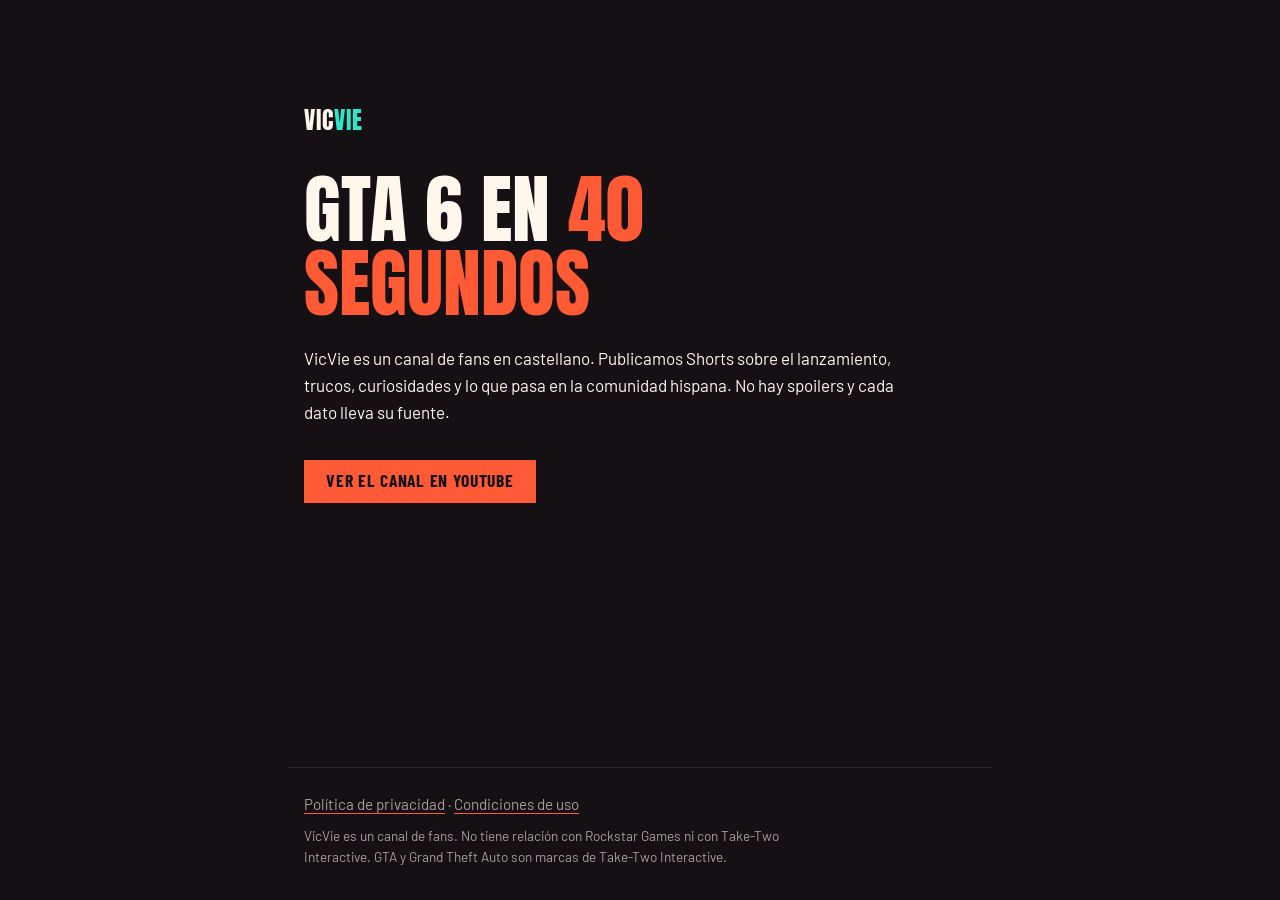
==== index.html @ 203c46b2 "Web de VicVie: inicio, política de privacidad y condiciones Co-Authored-By: Claude Opus 5.5 <noreply" ====
<!doctype html>
<html lang="es">
<head>
<meta charset="utf-8">
<meta name="viewport" content="width=device-width, initial-scale=1">
<title>VicVie · GTA 6 en Shorts</title>
<meta name="description" content="VicVie es un canal de fans de GTA 6 en castellano: noticias, trucos y curiosidades en YouTube Shorts, sin spoilers.">
<link rel="preconnect" href="https://fonts.googleapis.com">
<link rel="preconnect" href="https://fonts.gstatic.com" crossorigin>
<link href="https://fonts.googleapis.com/css2?family=Anton&family=Barlow:wght@400;600&family=Barlow+Condensed:wght@700&display=swap" rel="stylesheet">
<link rel="stylesheet" href="estilo.css">
</head>
<body>
<main>
  <p class="marca">VIC<span class="b">VIE</span></p>
  <h1>GTA 6 en <em>40 segundos</em></h1>
  <p>VicVie es un canal de fans en castellano. Publicamos Shorts sobre el lanzamiento, trucos, curiosidades y lo que pasa en la comunidad hispana. No hay spoilers y cada dato lleva su fuente.</p>
  <a class="boton" href="https://www.youtube.com/@vicvieoficial">Ver el canal en YouTube</a>
</main>
<footer>
  <a href="privacidad.html">Política de privacidad</a> · <a href="condiciones.html">Condiciones de uso</a>
  <p class="nota">VicVie es un canal de fans. No tiene relación con Rockstar Games ni con Take-Two Interactive. GTA y Grand Theft Auto son marcas de Take-Two Interactive.</p>
</footer>
</body>
</html>
---- estilo.css ----
:root {
  --tinta: #141014;
  --crema: #FFF6EC;
  --coral: #FF5A36;
  --agua: #2EE6C5;
  --gris: #A79E98;
}
* { box-sizing: border-box; }
html { background: var(--tinta); }
body {
  margin: 0;
  min-height: 100vh;
  background: var(--tinta);
  color: var(--crema);
  font: 400 1.0625rem/1.6 "Barlow", system-ui, sans-serif;
  display: flex;
  flex-direction: column;
}
main, footer { width: 100%; max-width: 44rem; margin: 0 auto; padding: 0 1rem; }
main { flex: 1; padding-top: 12vh; padding-bottom: 4rem; }
.marca { font: 400 1.5rem/1 "Anton", Impact, sans-serif; letter-spacing: .04em; margin: 0 0 2.5rem; }
.marca a { color: inherit; text-decoration: none; }
.marca .b { color: var(--agua); }
h1 {
  font: 400 clamp(2.6rem, 9vw, 4.75rem)/0.98 "Anton", Impact, sans-serif;
  text-transform: uppercase;
  margin: 0 0 1.5rem;
  max-width: 12ch;
}
h1 em { font-style: normal; color: var(--coral); }
h2 {
  font: 700 1.35rem/1.2 "Barlow Condensed", sans-serif;
  text-transform: uppercase;
  letter-spacing: .03em;
  color: var(--agua);
  margin: 2.25rem 0 .5rem;
}
p, li { max-width: 62ch; }
a { color: var(--crema); text-decoration-color: var(--coral); text-underline-offset: .2em; }
a:hover, a:focus-visible { color: var(--coral); }
.boton {
  display: inline-block;
  margin-top: 1rem;
  padding: .8rem 1.4rem;
  background: var(--coral);
  color: var(--tinta);
  font: 700 1.1rem/1 "Barlow Condensed", sans-serif;
  text-transform: uppercase;
  letter-spacing: .04em;
  text-decoration: none;
}
.boton:hover, .boton:focus-visible { background: var(--crema); color: var(--tinta); }
.fecha { color: var(--gris); font-size: .95rem; }
footer {
  padding-top: 1.5rem;
  padding-bottom: 2rem;
  border-top: 1px solid #2C252B;
  font-size: .95rem;
  color: var(--gris);
}
footer a { color: var(--gris); }
.nota { margin: .5rem 0 0; font-size: .85rem; }
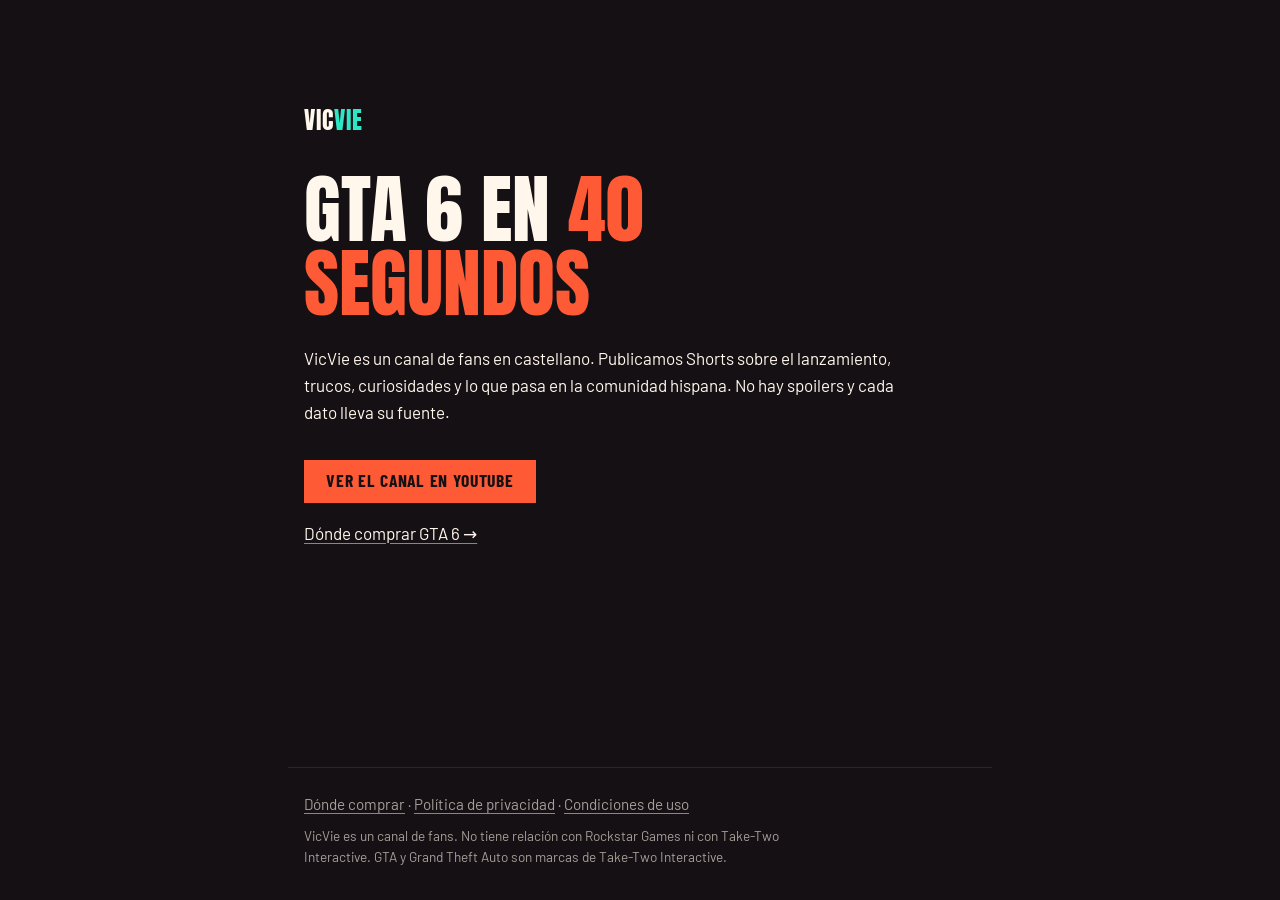
==== commit 39f87d65: "Actualiza la web de VicVie" ====
--- a/index.html
+++ b/index.html
@@ -16,9 +16,10 @@
   <h1>GTA 6 en <em>40 segundos</em></h1>
   <p>VicVie es un canal de fans en castellano. Publicamos Shorts sobre el lanzamiento, trucos, curiosidades y lo que pasa en la comunidad hispana. No hay spoilers y cada dato lleva su fuente.</p>
   <a class="boton" href="https://www.youtube.com/@vicvieoficial">Ver el canal en YouTube</a>
+  <p><a href="comprar.html">Dónde comprar GTA 6 →</a></p>
 </main>
 <footer>
-  <a href="privacidad.html">Política de privacidad</a> · <a href="condiciones.html">Condiciones de uso</a>
+  <a href="comprar.html">Dónde comprar</a> · <a href="privacidad.html">Política de privacidad</a> · <a href="condiciones.html">Condiciones de uso</a>
   <p class="nota">VicVie es un canal de fans. No tiene relación con Rockstar Games ni con Take-Two Interactive. GTA y Grand Theft Auto son marcas de Take-Two Interactive.</p>
 </footer>
 </body>
--- a/estilo.css
+++ b/estilo.css
@@ -51,6 +51,17 @@
 }
 .boton:hover, .boton:focus-visible { background: var(--crema); color: var(--tinta); }
 .fecha { color: var(--gris); font-size: .95rem; }
+.tiendas { list-style: none; padding: 0; margin: 2rem 0; display: grid; gap: .75rem; max-width: 34rem; }
+.tienda {
+  display: flex; flex-direction: column; gap: .15rem;
+  padding: 1rem 1.2rem;
+  border: 1px solid #3A3138;
+  border-left: 4px solid var(--coral);
+  text-decoration: none;
+}
+.tienda strong { font: 700 1.35rem/1.1 "Barlow Condensed", sans-serif; text-transform: uppercase; letter-spacing: .03em; }
+.tienda span { color: var(--gris); font-size: .95rem; }
+.tienda:hover, .tienda:focus-visible { border-left-color: var(--agua); background: #1D171C; color: var(--crema); }
 footer {
   padding-top: 1.5rem;
   padding-bottom: 2rem;
